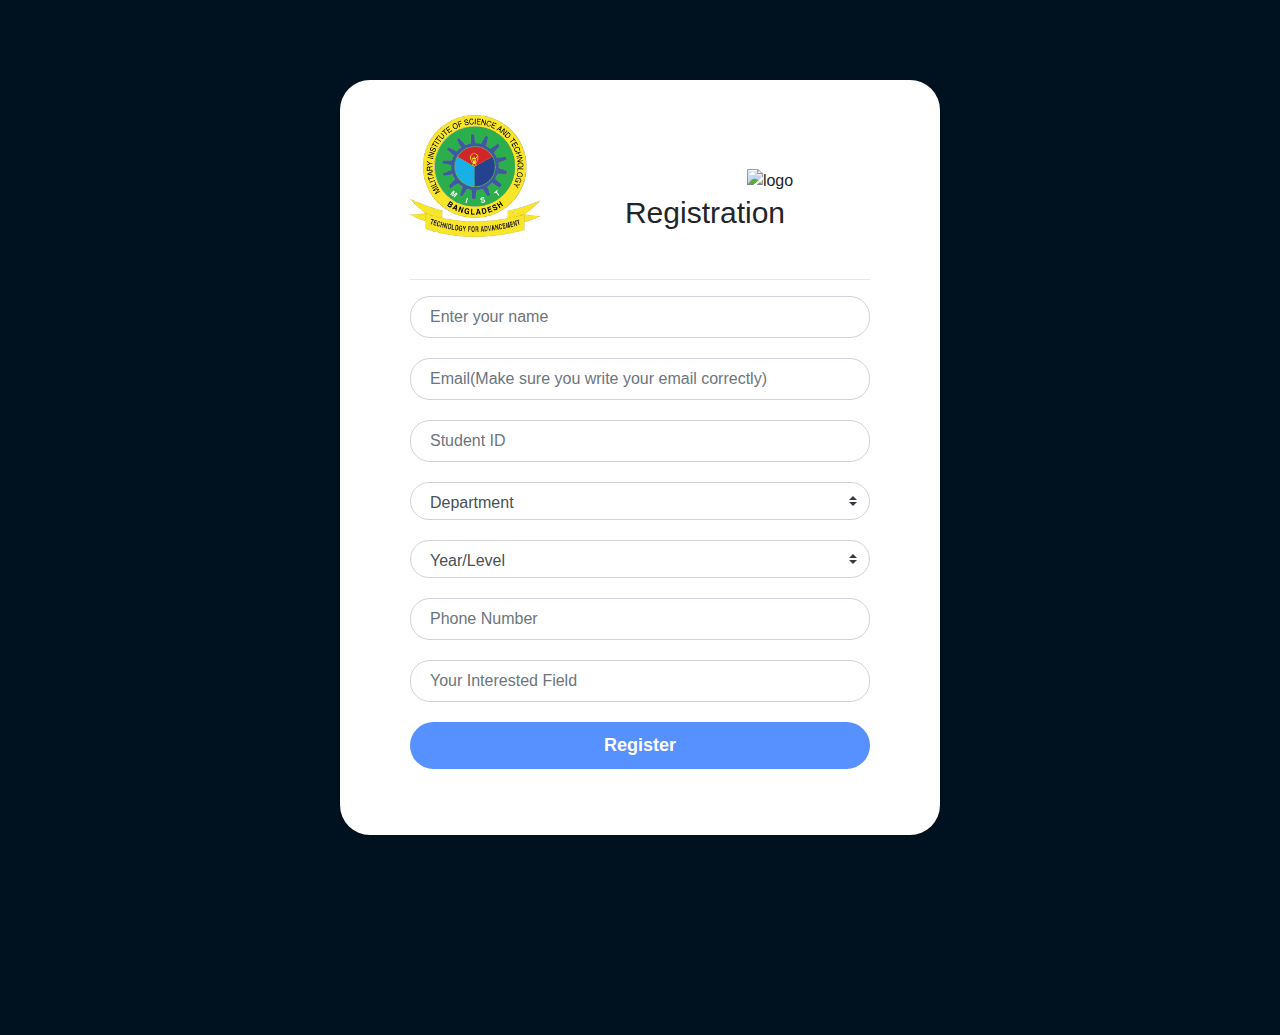
==== registerMIC.html @ 77a0e585 "Add files via upload" ====
<!DOCTYPE html>
<html lang="en">

<head>
    <meta charset="UTF-8">
    <meta http-equiv="X-UA-Compatible" content="IE=edge">
    <meta name="viewport" content="width=device-width, initial-scale=1.0">
    <title>MIC Registration Form</title>
    <link rel="shortcut icon" href="img/darklogo.png">
    <link href="https://fonts.googleapis.com/css2?family=Poppins:wght@100;300;400;600;700&display=swap"
        rel="stylesheet">
    <link href="https://cdnjs.cloudflare.com/ajax/libs/simple-line-icons/2.4.1/css/simple-line-icons.min.css"
        rel="stylesheet">
    <link rel="stylesheet" href="https://maxcdn.bootstrapcdn.com/bootstrap/4.0.0/css/bootstrap.min.css">
    <link href='https://fonts.googleapis.com/css?family=Baloo Bhai 2' rel='stylesheet'>
    <link href='https://fonts.googleapis.com/css?family=Bree Serif' rel='stylesheet'>
    <link href='https://fonts.googleapis.com/css?family=Heebo' rel='stylesheet'>
    <link href='https://fonts.googleapis.com/css?family=Inter' rel='stylesheet'>
    <script src="https://unpkg.com/sweetalert/dist/sweetalert.min.js"></script>
    <link href="https://fonts.googleapis.com/css2?family=Poppins:wght@100;300;400;600;700&display=swap"
        rel="stylesheet">
    <link rel="stylesheet" href="https://cdnjs.cloudflare.com/ajax/libs/font-awesome/4.7.0/css/font-awesome.css">
    <link rel="stylesheet" href="https://use.fontawesome.com/releases/v5.6.3/css/all.css"
        integrity="sha384-UHRtZLI+pbxtHCWp1t77Bi1L4ZtiqrqD80Kn4Z8NTSRyMA2Fd33n5dQ8lWUE00s/" crossorigin="anonymous">

    <link rel="stylesheet" href="style2.css">

    <!-- font -->
    <link rel="preconnect" href="https://fonts.googleapis.com">
    <link rel="preconnect" href="https://fonts.gstatic.com" crossorigin>
    <link href="https://fonts.googleapis.com/css2?family=Raleway:wght@300&display=swap" rel="stylesheet">
</head>

<body>

    <div class="registration-form">
        
        <form name="google-sheet">
            
            <div class="form-icon3">
                <img src="img/mistlogo.png" id="img1" style="width:130px;" alt="logo">
                <img src="img/logo.png" id="img2" style="width:150px;" alt="logo">
            </div>
          
            <h1 id="myid" style="text-align:center; font-style:Inter;">Registration</h1>
            
            <br>

            <hr>
            <input type="hidden" name="time" value="29 Mar 2022 - 01:29 AM">
            <div class="form-group">
                <input type="text" class="form-control item" id="name" name="name" placeholder="Enter your name"
                    required>
            </div>

            <div class="form-group">
                <input type="text" class="form-control item" id="email" name="email"
                    placeholder="Email(Make sure you write your email correctly)" required>
            </div>
            
            <div class="form-group">
                <input type="text" class="form-control item" name="studentId" id="number" placeholder="Student ID"
                    required>
            </div>
            <select name="department" class="browser-default custom-select form-control item" required>
                <option selected>Department</option>
                <option>CE</option>
                <option>ME</option>
                <option>AE</option>
                <option>CSE</option>
                <option>EECE</option>
                <option>BME</option>
                </option>
                <option>NSE</option>
                <option>IPE</option>
                <option>NAME</option>
                <option>PME</option>
                <option>EWCE</option>
                <option>Architecture</option>
                <option>Other</option>
            </select>

            <select name="level" class="browser-default custom-select form-control item" required>
                <option selected>Year/Level</option>
                <option>1st year</option>
                <option>2nd year</option>
                <option>3rd year</option>
                <option>4th year</option>
                <option>Other</option>
            </select>
            
            <div class="form-group">
                <input type="text" class="form-control item" name="phonenumber" id="phnnumber" placeholder="Phone Number"
                    required>
            </div>
            <div class="form-group">
                <input type="text" class="form-control item" name="field" id="field" placeholder="Your Interested Field"
                    required>
            </div>

            <div class="form-group">
                <button type="submit" class="btn btn-block create-account" onclick="sheet3()">Register</button>
            </div>
            <div id="msg"></div>
        </form>

    </div>

</body>

</html>
---- style2.css ----
body{
    margin: 0;
    padding: 0;
    background-color: #001220;
    overflow-x: hidden;
}


.registration-form{
    
	padding: 80px 0 200px 0;
}

.registration-form b{
    font-weight: 550;
    color: #da4906;
}
.bkashicon{
    margin: -12px;
}
.registration-form form{
    background-color: #fff;
    max-width: 600px;
    margin: auto;
    padding: 50px 70px;
    border-radius: 30px;
    box-shadow: 0px 2px 10px rgba(0, 0, 0, 0.075);
}

.registration-form .form-icon{
	text-align: center;
    background-color: #cecece;
    border-radius: 50%;
    font-size: 40px;
    color: white;
    width: 120px;
    height: 120px;
    margin: auto;
    margin-bottom: 50px;
    line-height: 100px;
}

.registration-form .item{
	border-radius: 20px;
    margin-bottom: 20px;
    padding: 8px 19px;
}

.registration-form .create-account{
    border-radius: 30px;
    padding: 10px 20px;
    font-size: 18px;
    font-weight: bold;
    background-color: #5791ff;
    border: none;
    color: white;
    margin-top: 20px;
}

.registration-form .social-media{
    max-width: 600px;
    background-color: #fff;
    margin: auto;
    padding: 35px 0;
    text-align: center;
    border-bottom-left-radius: 30px;
    border-bottom-right-radius: 30px;
    color: #9fadca;
    border-top: 1px solid #dee9ff;
    box-shadow: 0px 2px 10px rgba(0, 0, 0, 0.075);
}

.registration-form .social-icons{
    margin-top: 30px;
    margin-bottom: 16px;
}

.registration-form .social-icons a{
    font-size: 23px;
    margin: 0 3px;
    color: #5691ff;
    border: 1px solid;
    border-radius: 50%;
    width: 45px;
    display: inline-block;
    height: 45px;
    text-align: center;
    background-color: #fff;
    line-height: 45px;
}

.registration-form .social-icons a:hover{
    text-decoration: none;
    opacity: 0.6;
}

@media (max-width: 576px) {
    .registration-form form{
        
        padding: 50px 20px;
    }

    .registration-form .form-icon{
        
        width: 70px;
        height: 70px;
        font-size: 30px;
        line-height: 70px;
    }
    
}

#mydes{
    border-radius: 20px;
   
}

#img2{
   position: relative;
   z-index: 6;
   top: 50px;
   left: 50%;
   transform: translate(-50%,-50%);
}

#img1{
   float: left;
   margin-top: -15px;
   left: 0;
}

@media only screen and (max-width: 1009px) {
    #myid{
        margin-top: 30px;
        font-size: 20px;
    }
    #img1{
        float: left;
        margin-top: -15px;
     }
    
    

}
#myid{
    margin-top: 40px;
    font-size: 30px;
    
}


#mynav{
    background-color:  #5791ff;
}
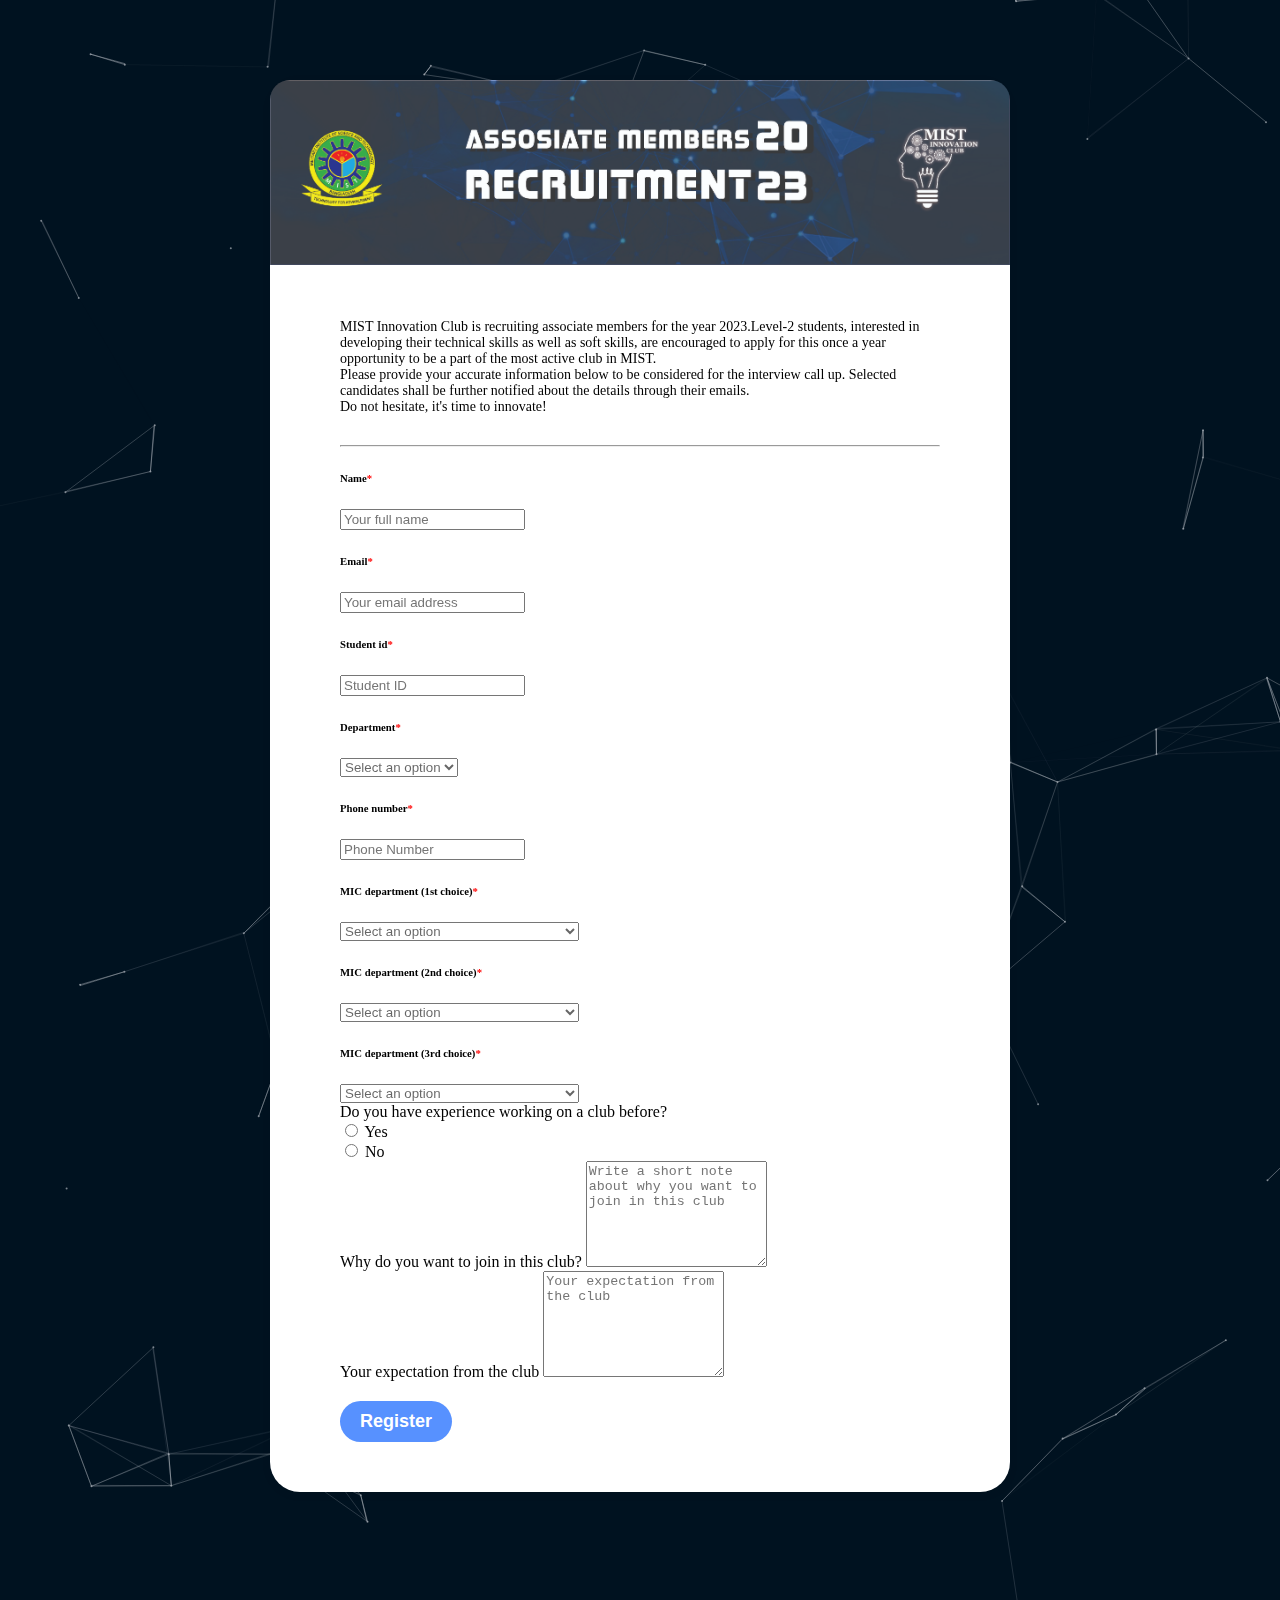
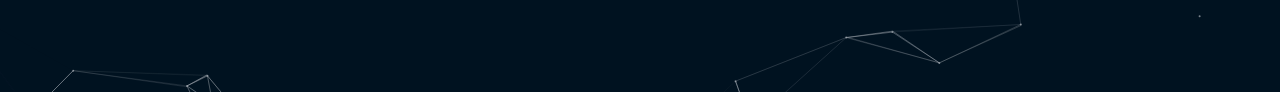
==== commit 6979be11: "v2023" ====
--- a/registerMIC.html
+++ b/registerMIC.html
@@ -4,108 +4,218 @@
 <head>
     <meta charset="UTF-8">
     <meta http-equiv="X-UA-Compatible" content="IE=edge">
-    <meta name="viewport" content="width=device-width, initial-scale=1.0">
-    <title>MIC Registration Form</title>
+    <meta name="viewport" content="width=device-width, initial-scale=1.0, minimum-scale=1" />
+    <title>Associate Requirement 2023</title>
     <link rel="shortcut icon" href="img/darklogo.png">
     <link href="https://fonts.googleapis.com/css2?family=Poppins:wght@100;300;400;600;700&display=swap"
         rel="stylesheet">
-    <link href="https://cdnjs.cloudflare.com/ajax/libs/simple-line-icons/2.4.1/css/simple-line-icons.min.css"
-        rel="stylesheet">
-    <link rel="stylesheet" href="https://maxcdn.bootstrapcdn.com/bootstrap/4.0.0/css/bootstrap.min.css">
-    <link href='https://fonts.googleapis.com/css?family=Baloo Bhai 2' rel='stylesheet'>
-    <link href='https://fonts.googleapis.com/css?family=Bree Serif' rel='stylesheet'>
-    <link href='https://fonts.googleapis.com/css?family=Heebo' rel='stylesheet'>
-    <link href='https://fonts.googleapis.com/css?family=Inter' rel='stylesheet'>
-    <script src="https://unpkg.com/sweetalert/dist/sweetalert.min.js"></script>
-    <link href="https://fonts.googleapis.com/css2?family=Poppins:wght@100;300;400;600;700&display=swap"
-        rel="stylesheet">
-    <link rel="stylesheet" href="https://cdnjs.cloudflare.com/ajax/libs/font-awesome/4.7.0/css/font-awesome.css">
-    <link rel="stylesheet" href="https://use.fontawesome.com/releases/v5.6.3/css/all.css"
-        integrity="sha384-UHRtZLI+pbxtHCWp1t77Bi1L4ZtiqrqD80Kn4Z8NTSRyMA2Fd33n5dQ8lWUE00s/" crossorigin="anonymous">
-
+
+
+    <link href="https://cdn.jsdelivr.net/npm/bootstrap@5.2.2/dist/css/bootstrap.min.css" rel="stylesheet"
+        integrity="sha384-Zenh87qX5JnK2Jl0vWa8Ck2rdkQ2Bzep5IDxbcnCeuOxjzrPF/et3URy9Bv1WTRi" crossorigin="anonymous">
     <link rel="stylesheet" href="style2.css">
 
     <!-- font -->
     <link rel="preconnect" href="https://fonts.googleapis.com">
     <link rel="preconnect" href="https://fonts.gstatic.com" crossorigin>
     <link href="https://fonts.googleapis.com/css2?family=Raleway:wght@300&display=swap" rel="stylesheet">
+
+
+    <style>
+        .required {
+            color: red;
+        }
+
+        .optional {
+            color: rgba(0, 0, 0, 0.4);
+        }
+
+        #valueemail-error {
+            color: rgba(255, 0, 0, 0.7);
+            font-size: 12px;
+            font-weight: bold;
+        }
+
+        #submit-button {
+            border: none;
+        }
+
+        select:invalid {
+            color: rgba(0, 0, 0, 0.6)
+        }
+
+        select option {
+            color: black;
+        }
+    </style>
 </head>
 
 <body>
-
+    <canvas class="reg-canvas" style="position: absolute; z-index: -1;"></canvas>
     <div class="registration-form">
-        
-        <form name="google-sheet">
-            
-            <div class="form-icon3">
-                <img src="img/mistlogo.png" id="img1" style="width:130px;" alt="logo">
-                <img src="img/logo.png" id="img2" style="width:150px;" alt="logo">
-            </div>
-          
-            <h1 id="myid" style="text-align:center; font-style:Inter;">Registration</h1>
-            
-            <br>
+
+        <form action="logic_form_reg.php" method="post">
+
+            <div class="form-icon">
+                <img src="img/registration.jpg" alt="registration-poster" , style="width: 100%;">
+            </div>
+            <p class="text-secondary" style="font-size: 14px; margin-bottom: 30px;">MIST Innovation Club is recruiting
+                associate members for
+                the year 2023.Level-2
+                students, interested in
+                developing their technical skills as well as soft skills, are encouraged to apply for this once a year
+                opportunity to be a part of the most active club in MIST. <br>
+
+                Please provide your accurate information below to be considered for the interview call up. Selected
+                candidates shall be further notified about the details through their emails. <br>
+
+                Do not hesitate, it's time to innovate!
+
+            </p>
 
             <hr>
             <input type="hidden" name="time" value="29 Mar 2022 - 01:29 AM">
+            <div class="my-3">
+                <label class="labels">
+                    <h6>Name<span class="required">* </span></h6>
+                </label>
+                <input type="text" name="name" class="form-control" placeholder="Your full name" required>
+            </div>
+            <div class="my-3">
+                <label class="labels">
+                    <h6>Email<span class="required">* </span></h6>
+                </label>
+                <input type="text" name="email" class="form-control" placeholder="Your email address" required>
+            </div>
+            <div class="my-3">
+                <label class="labels">
+                    <h6>Student id<span class="required">* </span></h6>
+                </label>
+                <input type="text" name="student_id" class="form-control" placeholder="Student ID" required>
+            </div>
+
+            <div class="my-3">
+                <label class="labels">
+                    <h6>Department<span class="required">*</span></h6>
+                </label>
+                <select class="form-select mt-1" name="department" aria-label="Default select example" required>
+                    <option value="" disabled selected>Select an option</option>
+                    <option>CE</option>
+                    <option>ME</option>
+                    <option>AE</option>
+                    <option>CSE</option>
+                    <option>EECE</option>
+                    <option>BME</option>
+                    </option>
+                    <option>NSE</option>
+                    <option>IPE</option>
+                    <option>NAME</option>
+                    <option>PME</option>
+                    <option>EWCE</option>
+                    <option>Architecture</option>
+                    <option>Other</option>
+                </select>
+            </div>
+
+            <div class="my-3">
+                <label class="labels">
+                    <h6>Phone number<span class="required">* </span></h6>
+                </label>
+                <input type="text" name="phonenumber" class="form-control" placeholder="Phone Number" required>
+            </div>
+
+            <div class="my-3">
+                <label class="labels">
+                    <h6>MIC department (1st choice)<span class="required">*</span></h6>
+                </label>
+                <select class="form-select mt-1" name="MICdepartment_1st" aria-label="Default select example" required>
+                    <option value="" disabled selected>Select an option</option>
+                    <option>Organizing</option>
+                    <option>App and Web Development</option>
+                    <option>Industrial Collaboration & HR</option>
+                    <option>Marketing</option>
+                    <option>Soft Skills</option>
+                    <option>Machine Learning & Micro Controller</option>
+                    <option>Creative Design</option>
+                    <option>Video Editing</option>
+                </select>
+            </div>
+
+            <div class="my-3">
+                <label class="labels">
+                    <h6>MIC department (2nd choice)<span class="required">*</span></h6>
+                </label>
+                <select class="form-select mt-1" name="MICdepartment_2nd" aria-label="Default select example" required>
+                    <option value="" disabled selected>Select an option</option>
+                    <option>Organizing</option>
+                    <option>App and Web Development</option>
+                    <option>Industrial Collaboration & HR</option>
+                    <option>Marketing</option>
+                    <option>Soft Skills</option>
+                    <option>Machine Learning & Micro Controller</option>
+                    <option>Creative Design</option>
+                    <option>Video Editing</option>
+                </select>
+            </div>
+
+            <div class="my-3">
+                <label class="labels">
+                    <h6>MIC department (3rd choice)<span class="required">*</span></h6>
+                </label>
+                <select class="form-select mt-1" name="MICdepartment_3rd" aria-label="Default select example" required>
+                    <option value="" disabled selected>Select an option</option>
+                    <option>Organizing</option>
+                    <option>App and Web Development</option>
+                    <option>Industrial Collaboration & HR</option>
+                    <option>Marketing</option>
+                    <option>Soft Skills</option>
+                    <option>Machine Learning & Micro Controller</option>
+                    <option>Creative Design</option>
+                    <option>Video Editing</option>
+                </select>
+            </div>
+            <div class="my-3">
+                <label for="completion_certificate" class="form-label">Do you have experience working on a club
+                    before?</label>
+                <div class="mb-3">
+                    <div class="form-check form-check-inline">
+                        <input class="form-check-input" type="radio" name="experienced" id="completion_certificate_yes"
+                            value="yes">
+                        <label class="form-check-label" for="experienced_yes">
+                            Yes
+                        </label>
+                    </div>
+                    <div class="form-check form-check-inline">
+                        <input class="form-check-input" type="radio" name="experienced" id="completion_certificate_no"
+                            value="no">
+                        <label class="form-check-label" for="experienced_no">
+                            No
+                        </label>
+                    </div>
+                </div>
+            </div>
+            <div class="my-3">
+                <label for="course_title" class="form-label">Why do you want to join in this club?</label>
+                <textarea id="mytextarea" class="form-control" name="why_join"
+                    placeholder="Write a short note about why you want to join in this club"
+                    style="height: 100px"></textarea>
+            </div>
+            <div class="my-3">
+                <label for="course_title" class="form-label">Your expectation from the club </label>
+                <textarea id="mytextarea" class="form-control" name="expectation"
+                    placeholder="Your expectation from the club" style="height: 100px"></textarea>
+            </div>
+
             <div class="form-group">
-                <input type="text" class="form-control item" id="name" name="name" placeholder="Enter your name"
-                    required>
-            </div>
-
-            <div class="form-group">
-                <input type="text" class="form-control item" id="email" name="email"
-                    placeholder="Email(Make sure you write your email correctly)" required>
-            </div>
-            
-            <div class="form-group">
-                <input type="text" class="form-control item" name="studentId" id="number" placeholder="Student ID"
-                    required>
-            </div>
-            <select name="department" class="browser-default custom-select form-control item" required>
-                <option selected>Department</option>
-                <option>CE</option>
-                <option>ME</option>
-                <option>AE</option>
-                <option>CSE</option>
-                <option>EECE</option>
-                <option>BME</option>
-                </option>
-                <option>NSE</option>
-                <option>IPE</option>
-                <option>NAME</option>
-                <option>PME</option>
-                <option>EWCE</option>
-                <option>Architecture</option>
-                <option>Other</option>
-            </select>
-
-            <select name="level" class="browser-default custom-select form-control item" required>
-                <option selected>Year/Level</option>
-                <option>1st year</option>
-                <option>2nd year</option>
-                <option>3rd year</option>
-                <option>4th year</option>
-                <option>Other</option>
-            </select>
-            
-            <div class="form-group">
-                <input type="text" class="form-control item" name="phonenumber" id="phnnumber" placeholder="Phone Number"
-                    required>
-            </div>
-            <div class="form-group">
-                <input type="text" class="form-control item" name="field" id="field" placeholder="Your Interested Field"
-                    required>
-            </div>
-
-            <div class="form-group">
-                <button type="submit" class="btn btn-block create-account" onclick="sheet3()">Register</button>
+                <button type="submit" class="btn btn-block create-account" name="asso_form_submit"
+                    value="submit">Register</button>
             </div>
             <div id="msg"></div>
         </form>
 
     </div>
 
+    <script src="./canvas/reg-canvas.js"></script>
 </body>
 
 </html>--- a/style2.css
+++ b/style2.css
@@ -1,154 +1,149 @@
-body{
-    margin: 0;
-    padding: 0;
-    background-color: #001220;
-    overflow-x: hidden;
+body {
+  margin: 0;
+  padding: 0;
+  background-color: #001220;
+  overflow-x: hidden;
 }
 
-
-.registration-form{
-    
-	padding: 80px 0 200px 0;
+.registration-form {
+  padding: 80px 0 200px 0;
 }
 
-.registration-form b{
-    font-weight: 550;
-    color: #da4906;
+.registration-form b {
+  font-weight: 550;
+  color: #da4906;
 }
-.bkashicon{
-    margin: -12px;
+.bkashicon {
+  margin: -12px;
 }
-.registration-form form{
-    background-color: #fff;
-    max-width: 600px;
-    margin: auto;
-    padding: 50px 70px;
-    border-radius: 30px;
-    box-shadow: 0px 2px 10px rgba(0, 0, 0, 0.075);
+.registration-form form {
+  background-color: #fff;
+  max-width: 600px;
+  margin: auto;
+  padding: 50px 70px;
+  border-radius: 30px;
+  box-shadow: 0px 2px 10px rgba(0, 0, 0, 0.075);
 }
 
-.registration-form .form-icon{
-	text-align: center;
-    background-color: #cecece;
-    border-radius: 50%;
-    font-size: 40px;
-    color: white;
-    width: 120px;
-    height: 120px;
-    margin: auto;
-    margin-bottom: 50px;
-    line-height: 100px;
+.registration-form .form-icon {
+  margin-top: -50px;
+  margin-left: -70px;
+  margin-right: -70px;
+  margin-bottom: 50px;
 }
 
-.registration-form .item{
-	border-radius: 20px;
-    margin-bottom: 20px;
-    padding: 8px 19px;
+.registration-form .form-icon img {
+  border-top-right-radius: 20px;
+  border-top-left-radius: 20px;
 }
 
-.registration-form .create-account{
-    border-radius: 30px;
-    padding: 10px 20px;
-    font-size: 18px;
-    font-weight: bold;
-    background-color: #5791ff;
-    border: none;
-    color: white;
-    margin-top: 20px;
+.registration-form .item {
+  border-radius: 20px;
+  margin-bottom: 20px;
+  padding: 8px 19px;
 }
 
-.registration-form .social-media{
-    max-width: 600px;
-    background-color: #fff;
-    margin: auto;
-    padding: 35px 0;
-    text-align: center;
-    border-bottom-left-radius: 30px;
-    border-bottom-right-radius: 30px;
-    color: #9fadca;
-    border-top: 1px solid #dee9ff;
-    box-shadow: 0px 2px 10px rgba(0, 0, 0, 0.075);
+.registration-form .create-account {
+  border-radius: 30px;
+  padding: 10px 20px;
+  font-size: 18px;
+  font-weight: bold;
+  background-color: #5791ff;
+  border: none;
+  color: white;
+  margin-top: 20px;
 }
 
-.registration-form .social-icons{
-    margin-top: 30px;
-    margin-bottom: 16px;
+.registration-form .social-media {
+  max-width: 600px;
+  background-color: #fff;
+  margin: auto;
+  padding: 35px 0;
+  text-align: center;
+  border-bottom-left-radius: 30px;
+  border-bottom-right-radius: 30px;
+  color: #9fadca;
+  border-top: 1px solid #dee9ff;
+  box-shadow: 0px 2px 10px rgba(0, 0, 0, 0.075);
 }
 
-.registration-form .social-icons a{
-    font-size: 23px;
-    margin: 0 3px;
-    color: #5691ff;
-    border: 1px solid;
-    border-radius: 50%;
-    width: 45px;
-    display: inline-block;
-    height: 45px;
-    text-align: center;
-    background-color: #fff;
-    line-height: 45px;
+.registration-form .social-icons {
+  margin-top: 30px;
+  margin-bottom: 16px;
 }
 
-.registration-form .social-icons a:hover{
-    text-decoration: none;
-    opacity: 0.6;
+.registration-form .social-icons a {
+  font-size: 23px;
+  margin: 0 3px;
+  color: #5691ff;
+  border: 1px solid;
+  border-radius: 50%;
+  width: 45px;
+  display: inline-block;
+  height: 45px;
+  text-align: center;
+  background-color: #fff;
+  line-height: 45px;
+}
+
+.registration-form .social-icons a:hover {
+  text-decoration: none;
+  opacity: 0.6;
+}
+
+.header {
+  /* position: absolute; */
+  width: 100vw;
+  height: 100vh;
+  /* margin-top: -200vh; */
 }
 
 @media (max-width: 576px) {
-    .registration-form form{
-        
-        padding: 50px 20px;
-    }
+  .registration-form form {
+    padding: 50px 20px;
+  }
 
-    .registration-form .form-icon{
-        
-        width: 70px;
-        height: 70px;
-        font-size: 30px;
-        line-height: 70px;
-    }
-    
+  /* .registration-form .form-icon {
+    width: 70px;
+    height: 70px;
+    font-size: 30px;
+    line-height: 70px;
+  } */
 }
 
-#mydes{
-    border-radius: 20px;
-   
+#mydes {
+  border-radius: 20px;
 }
 
-#img2{
-   position: relative;
-   z-index: 6;
-   top: 50px;
-   left: 50%;
-   transform: translate(-50%,-50%);
+#img2 {
+  position: relative;
+  z-index: 6;
+  top: 50px;
+  left: 50%;
+  transform: translate(-50%, -50%);
 }
 
-#img1{
-   float: left;
-   margin-top: -15px;
-   left: 0;
+#img1 {
+  float: left;
+  margin-top: -15px;
+  left: 0;
 }
 
 @media only screen and (max-width: 1009px) {
-    #myid{
-        margin-top: 30px;
-        font-size: 20px;
-    }
-    #img1{
-        float: left;
-        margin-top: -15px;
-     }
-    
-    
-
+  #myid {
+    margin-top: 30px;
+    font-size: 20px;
+  }
+  #img1 {
+    float: left;
+    margin-top: -15px;
+  }
 }
-#myid{
-    margin-top: 40px;
-    font-size: 30px;
-    
+#myid {
+  margin-top: 40px;
+  font-size: 30px;
 }
 
-
-#mynav{
-    background-color:  #5791ff;
-}+#mynav {
+  background-color: #5791ff;
+}
